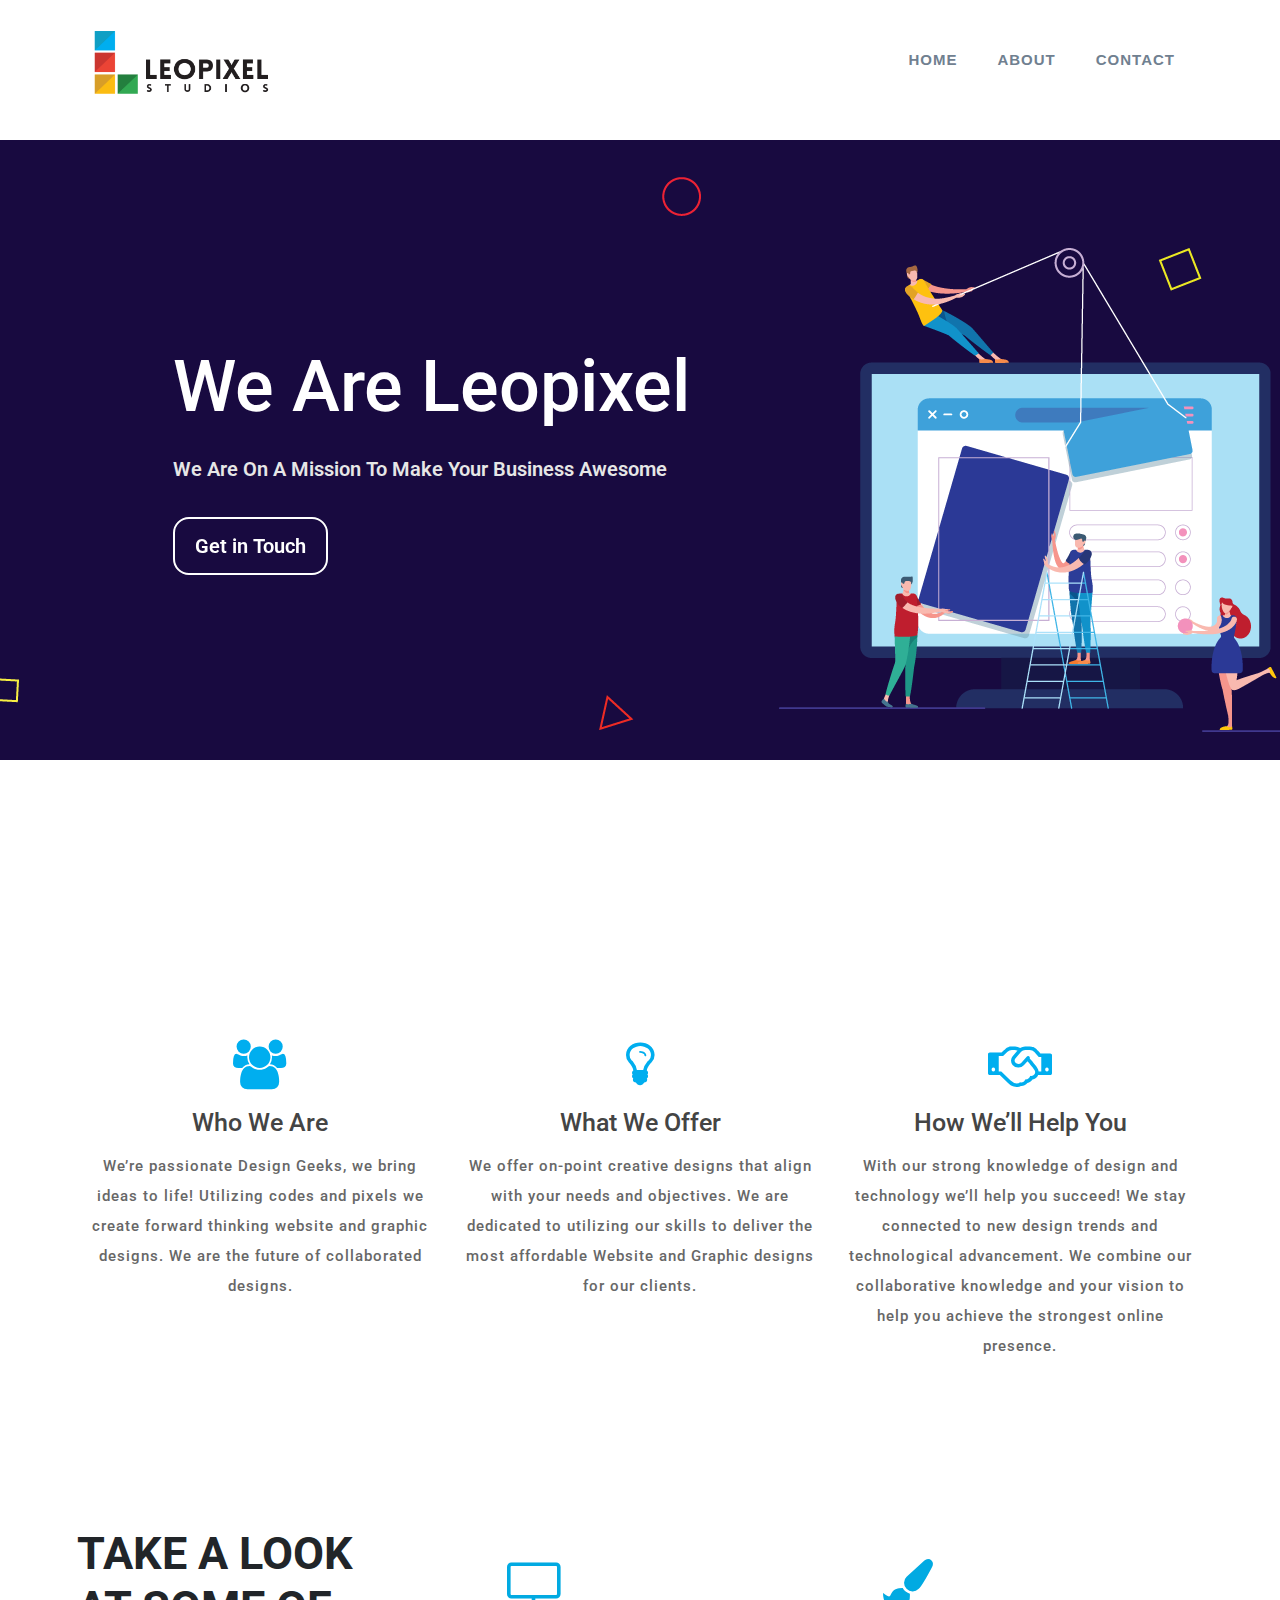
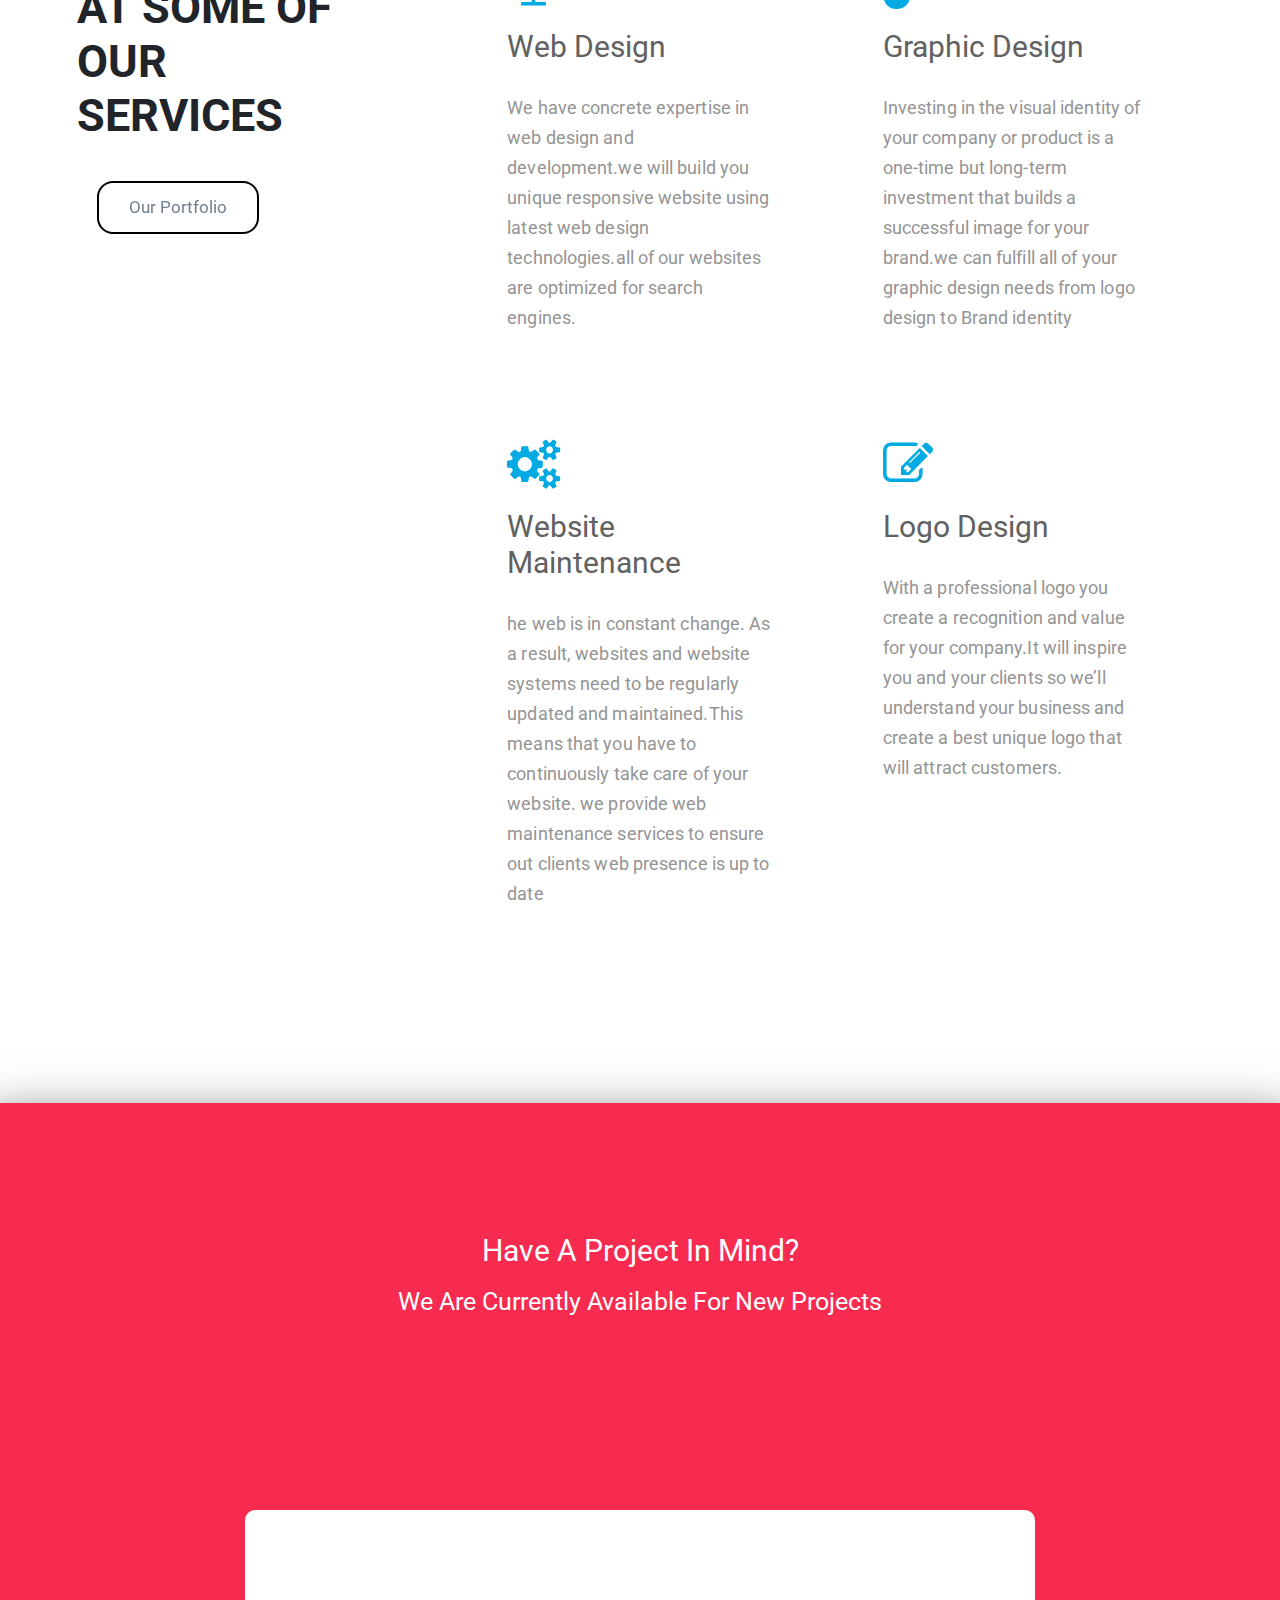
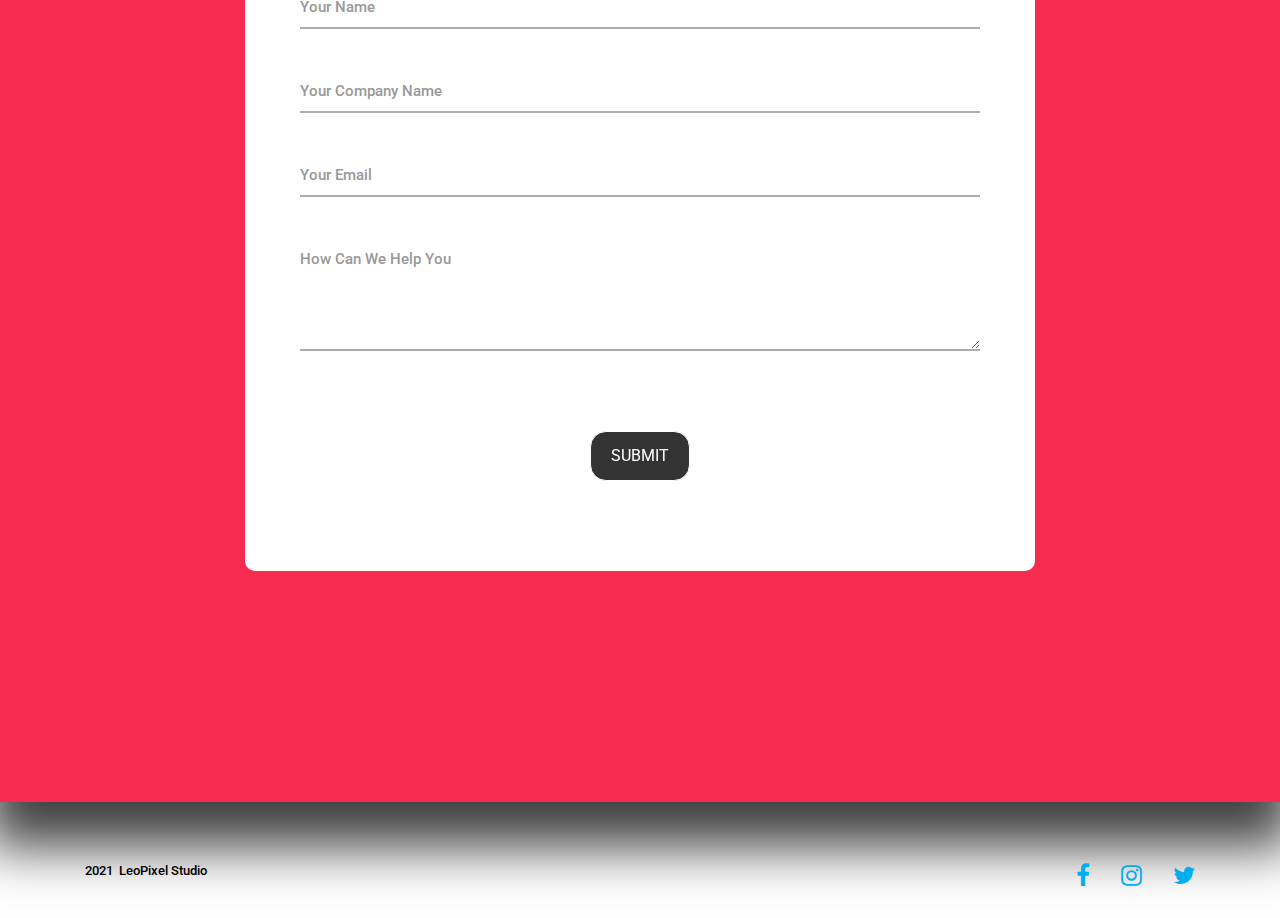
==== index.html @ 2c2a78d1 "first commit" ====
<!DOCTYPE html>
<html lang="en">

<head>
    <meta charset="utf-8">
    <meta name="viewport" content="width=device-width, initial-scale=1.0">

    <link rel="stylesheet" href="https://stackpath.bootstrapcdn.com/bootstrap/4.3.1/css/bootstrap.min.css"
        integrity="sha384-ggOyR0iXCbMQv3Xipma34MD+dH/1fQ784/j6cY/iJTQUOhcWr7x9JvoRxT2MZw1T" crossorigin="anonymous">


    <link href="https://fonts.googleapis.com/css?family=Roboto&display=swap" rel="stylesheet">


    <link rel="stylesheet" href="css/bootstrap.min.css">

    <link rel="stylesheet" href="css/hover.css">

    <link rel="stylesheet" href="https://stackpath.bootstrapcdn.com/font-awesome/4.7.0/css/font-awesome.min.css">

    <link rel="stylesheet" href="css/index.css">

    <link rel="stylesheet" href="css/owl/owl.carousel.min.css">

    <link rel="stylesheet" href="css/owl/owl.theme.default.min.css">

    <title>LeoPixel</title>

</head>

<body>

    <header class="header">

        <!--begin navbar-fixed-top -->
        <nav class="navbar navbar-default navbar-fixed-top" role="navigation">

            <!--begin container -->
            <div class="container">

                <!--begin navbar -->
                <nav class="navbar navbar-expand-lg">

                    <!--begin logo -->
                    <a class="navbar-brand" href="index.html"><img src="img/LeoPixelG3-C.png" width="200px"
                            height="80px" alt=""></a>
                    <!--end logo -->

                    <!--begin navbar-toggler -->
                    <button class="navbar-toggler collapsed" type="button" data-toggle="collapse"
                        data-target="#navbarCollapse" aria-controls="navbarCollapse" aria-expanded="false"
                        aria-label="Toggle navigation">
                        <span class="navbar-toggler-icon"><i class="fa fa-bars"></i></span>
                    </button>
                    <!--end navbar-toggler -->

                    <!--begin navbar-collapse -->
                    <div class="navbar-collapse collapse" id="navbarCollapse">

                        <!--begin navbar-nav -->
                        <ul class="navbar-nav ml-auto">

                            <li><a href="#home">HOME</a></li>

                            <li><a href="about.html">ABOUT</a></li>

                            <li><a href="#contact">CONTACT</a></li>

                        </ul>
                        <!--end navbar-nav -->

                    </div>
                    <!--end navbar-collapse -->

                </nav>
                <!--end navbar -->

            </div>
            <!--end container -->

        </nav>
        <!--end navbar-fixed-top -->

    </header>
    <!--end header -->

    <!--begin home section -->

    <section id="home">
        <div id="home-cover-bg">

            <div class="home-content-box">

                <div class="home-content-inner-box">

                    <h1>we are leopixel </h1>

                    <h3>We are on a mission to make your Business awesome</h3>

                    <div id="home-btn">

                        <a class="home hvr-float" id="btn-default" href="about.html">Get in Touch</a>

                    </div>

                </div>

            </div>

        </div>

    </section>

    <section id="services">

        <div class="container">

            <div class="row text-center">

                <div class="col-md-4">
                    <div class="icon-user">
                        <i class="fa fa-users" aria-hidden="true"></i>
                    </div>

                    <div class="services-title">
                        <h3>who we are</h3>
                    </div>
                    <div class="services-para">
                        We’re passionate Design Geeks, we bring ideas to life! Utilizing codes and pixels we create
                        forward thinking website and graphic designs. We are the future of collaborated designs.
                    </div>

                </div>

                <div class="col-md-4">
                    <div class="icon-bulb">
                        <i class="fa fa-lightbulb-o" aria-hidden="true"></i>
                    </div>

                    <div class="services-title">
                        <h3>what we offer</h3>
                    </div>
                    <div class="services-para">

                        We offer on-point creative designs that align with your needs and objectives. We are dedicated
                        to utilizing our skills to deliver the most affordable Website and Graphic designs for our
                        clients.
                    </div>

                </div>

                <div class="col-md-4">

                    <div class="icon-hand">

                        <i class="fa fa-handshake-o" aria-hidden="true"></i>
                    </div>

                    <div class="services-title">
                        <h3>How we’ll help you</h3>
                    </div>
                    <div class="services-para">

                        With our strong knowledge of design and technology we’ll help you succeed! We stay connected to
                        new design trends and technological advancement. We combine our collaborative knowledge and your
                        vision to help you achieve the strongest online presence.
                    </div>

                </div>

            </div>

        </div>

    </section>

    <section id="work">

        <div class="container">
            <div class="row">
                <div id="work-section1" class="col-md-4">

                    <div class="work-title">
                        <h1>
                            Take a look at some of our services</h1>
                    </div>

                    <div id="work-btn">

                        <a class="work hvr-float" id="btn-default" href="">Our Portfolio</a>

                    </div>
                </div>


                <div id="col-md" class="col-md-4">
                    <div class="fancy-box">

                        <i class="fa fa-television" aria-hidden="true"></i>


                        <h1>web design</h1>
                        <p>We have concrete expertise in web design and development.we will build you unique responsive
                            website using latest web design technologies.all of our websites are optimized for search
                            engines.</p>

                    </div>
                </div>



                <div id="col-md" class="col-md-4">

                    <div class="fancy-box">

                        <i class="fa fa-paint-brush" aria-hidden="true"></i>


                        <h1>Graphic Design</h1>
                        <p>Investing in the visual identity of your company or product is a one-time but long-term
                            investment that builds a successful image for your brand.we can fulfill all of your graphic
                            design needs from logo design to Brand identity</p>

                    </div>


                </div>
            </div>

            <div class="row">


                <div class="col-md-4"></div>



                <div id="col-md" class="col-md-4">

                    <div class="fancy-box">

                        <i class="fa fa-cogs" aria-hidden="true"></i>


                        <h1>Website Maintenance</h1>
                        <p>he web is in constant change. As a result, websites and website systems need to be regularly
                            updated and maintained.This means that you have to continuously take care of your website.
                            we provide web maintenance services to ensure out clients web presence is up to date</p>

                    </div>

                </div>


                <div id="col-md" class="col-md-4">

                    <div class="fancy-box">

                        <i class="fa fa-pencil-square-o" aria-hidden="true"></i>


                        <h1>Logo Design</h1>
                        <p>With a professional logo you create a recognition and value for your company.It will inspire
                            you and your clients so we’ll understand your business and create a best unique logo that
                            will attract customers.</p>

                    </div>

                </div>

            </div>

        </div>



    </section>




    <section id="contact">
        <div class="container">

            <div class="contact-title text-center">
                <h1>Have a project in mind? </h1>
                <h2>We are currently available for new projects</h2>



            </div>
            <div class="bg-contact2">
                <div class="container-contact2">
                    <div class="wrap-contact2">
                        <form class="contact2-form validate-form">

                            <div class="wrap-input2 validate-input" data-validate="Name is required">
                                <input class="input2" type="text" name="name">
                                <span class="focus-input2" data-placeholder="Your Name"></span>
                            </div>

                            <div class="wrap-input2 validate-input" data-validate="Name is required">
                                <input class="input2" type="text" name="name">
                                <span class="focus-input2" data-placeholder="Your Company Name"></span>
                            </div>


                            <div class="wrap-input2 validate-input" data-validate="Valid email is required: ex@abc.xyz">
                                <input class="input2" type="text" name="email">
                                <span class="focus-input2" data-placeholder=" Your Email"></span>
                            </div>

                            <div class="wrap-input2 validate-input" data-validate="Message is required">
                                <textarea class="input2" name="message"></textarea>
                                <span class="focus-input2" data-placeholder="How Can We Help You"></span>
                            </div>

                            <div class="container-contact2-form-btn">
                                <div class="wrap-contact2-form-btn">
                                    <div class="contact2-form-bgbtn"></div>
                                    <button class="contact2-form-btn hvr-float">
                                        SUBMIT
                                    </button>
                                </div>
                            </div>
                        </form>
                    </div>
                </div>
            </div>



        </div>

    </section>

    <footer class="leo-footer">
        <div class="container">

            <div class="row">

                <div class="col-md-6">
                    <h6>2021 &nbsp;LeoPixel Studio</h6>

                </div>

                <div class="col-md-6 text-right">

                    <div class="social-icon">


                        <i id="facebook" class="fa fa-facebook footer-icon"></i>
                        <i class="fa fa-instagram footer-icon"></i>
                        <i class="fa fa-twitter footer-icon"></i>

                    </div>
                </div>


            </div>

        </div>
    </footer>



    <script src="https://cdnjs.cloudflare.com/ajax/libs/popper.js/1.14.7/umd/popper.min.js"
        integrity="sha384-UO2eT0CpHqdSJQ6hJty5KVphtPhzWj9WO1clHTMGa3JDZwrnQq4sF86dIHNDz0W1"
        crossorigin="anonymous"></script>
    <script src="https://stackpath.bootstrapcdn.com/bootstrap/4.3.1/js/bootstrap.min.js"
        integrity="sha384-JjSmVgyd0p3pXB1rRibZUAYoIIy6OrQ6VrjIEaFf/nJGzIxFDsf4x0xIM+B07jRM"
        crossorigin="anonymous"></script>
    <script src="https://code.jquery.com/jquery-3.3.1.slim.min.js"
        integrity="sha384-q8i/X+965DzO0rT7abK41JStQIAqVgRVzpbzo5smXKp4YfRvH+8abtTE1Pi6jizo"
        crossorigin="anonymous"></script>
    <script src="js/bootstrap.min.js"></script>
    <script src="js/jquery.min.js"></script>
    <script src="js/respond.min.js"></script>
    <script src="js/index.js"></script>
    <script src="js/owl.carousel.min.js"></script>

</body>

</html>
---- css/index.css ----
html,
body {
  height: 100%;
  box-sizing: border-box;
}

.navbar-brand {
  height: 80px;
  font-family: "Dosis", sans-serif;
  font-size: 28px;
  font-weight: 700;
  color: slategray !important;
}

.navbar {
  width: 100%;
  z-index: 9999;
  padding-top: 10px;
  padding-bottom: 10px;
  padding-left: 0;
  padding-right: 0;
}

.navbar-toggler {
  border: 1px solid #1089d4;
}

.navbar-toggler-icon {
  width: 1.3em;
  height: 1.3em;
}

.navbar-toggler-icon i {
  color: #1089d4;
  vertical-align: middle;
}

.navbar-fixed-top {
  position: absolute !important;
  background-color: #fff !important;
  border-bottom: none;
  transition: background-color 0.25s ease 0s;
  padding-bottom: 30px;
}

.navbar-fixed-top.opaque {
  position: fixed !important;
  background-color: #fff !important;
  border-bottom: 1px solid #efefef;
  transition: all 0.25s ease-in-out 0s;
}

.navbar-fixed-top .navbar-nav > li > a,
.navbar-fixed-top .navbar-nav > li > a:hover {
  color: slategray !important;
  transition: all 0.5s ease;
}

.navbar-fixed-top .navbar-nav > li > a {
  color: slategray !important;
  font-size: 15px !important;
  line-height: 30px !important;
  padding: 10px 20px !important;
  font-family: "Dosis", sans-serif;
  font-weight: 600;
  letter-spacing: 1px;
}

.navbar-fixed-top .navbar-nav .current a {
  transition: all 0.5s ease;
}

.navbar-fixed-top.opaque .navbar-nav .current a {
  color: #1089d4 !important;
  transition: all 0.5s ease;
}

.navbar-fixed-top .navbar-nav > li > a.discover-btn {
  color: #1089d4 !important;
  background: transparent;
  border: 1px solid #1e90ff;
  border-radius: 8px 8px;
  padding: 12px 18px !important;
  margin-left: 10px;
  margin-right: 15px;
  font-family: "Dosis", sans-serif;
}

.navbar-fixed-top .navbar-nav > li > a.discover-btn:hover {
  border: 1px solid #1e90ff;
  color: #fff !important;
  background: #1e90ff;
}

#home {
  height: 100%;
}
#home-cover-bg {
  height: 100%;
  background-image: url(../img/home-flat-wall-2.png);
  background-position: center;
  /* background-attachment: fixed; */
  background-repeat: no-repeat;
}

.home-content-box {
  display: table;
  height: 100%;
  width: 100%;
}
.home-content-inner-box {
  display: table-cell;
  vertical-align: middle;
  padding: 10% 13.5%;
}
.home-content-inner-box h1 {
  color: #fff;
  font-size: 4.5rem;
  font-weight: 500;
  text-transform: capitalize;
  padding: 2% 0;
}
.home-content-inner-box h3 {
  color: #e6e6e6;
  font-size: 20px;
  font-weight: 600;
  text-transform: capitalize;
  padding: 0 0 3% 0;
}

@media (max-width: 900px) {
  .home-content-inner-box h1 {
    font-size: 3rem;
  }
}
@media (max-width: 400px) {
  .home-content-inner-box h1 {
    font-size: 1.2rem;
  }
}
#home-btn a {
  font-size: 20px;
  font-weight: 600;
  color: #fff;
  border: 2px solid #fff;
  border-radius: 1rem;
  padding: 10px 20px;
}
#home-btn:hover a {
  list-style: none;
  text-decoration: none;
}

.col-md-4 {
  padding-bottom: 30px;
}

#services {
  padding: 10% 5%;
}

@media (max-width: 1200px) {
  #services {
    padding: 20px 10px;
  }
}

.icon-user {
  font-size: 50px;
  color: #00aeef;
  text-align: center;
}
.icon-bulb {
  font-size: 50px;
  color: #00aeef;
  text-align: center;
}
.icon-hand {
  font-size: 50px;
  color: #00aeef;
  text-align: center;
}
.services-title h3 {
  font-size: 25px;
  font-weight: 500;
  line-height: 40px;
  text-transform: capitalize;
  color: #444;
}

.services-para {
  color: #676767;
  font-size: 15px;
  font-weight: 500;
  letter-spacing: 1px;
  line-height: 30px;
}
@media (max-width: 1000px) {
  .services-title h3 {
    font-size: 19px;
  }
}

@media (max-width: 1000px) {
  .services-para {
    padding-bottom: 40px;
  }
}

#work {
  padding: 0 6% 10% 6%;
}
.work-title h1 {
  font-size: 45px;
  font-weight: bold;
  text-transform: uppercase;
  padding-bottom: 30px;
  padding-top: 8px;
}

@media (max-width: 1000px) {
  .work-title h1 {
    font-size: 30px;
    padding-left: 20px;
  }

  #work-btn a {
    padding-bottom: 30px;
    margin-left: 0px;
  }
}

@media (min-width: 1000px) {
  #work-btn a {
    margin-left: 20px;
  }
}

@media (max-width: 600px) {
  #work-btn a {
    margin-left: 20px;
  }
}
#work-btn a {
  font-size: 17px;
  font-weight: 400;
  color: slategray;
  border: 2px solid #000;
  padding: 10px 30px;
  border-radius: 1rem;
}

#work-btn:hover a {
  list-style: none;
  text-decoration: none;
  border-radius: 1rem;
  background-color: deepskyblue;
  color: #fff;
  border: slategray;
  box-shadow: 2px 10px 62px 2px rgba(0, 0, 255, 0.2);
}

.work-icon {
  font-size: 50px;
}
#work-section1 {
  padding: 0 70px 0 0;
}
.work-icon i {
  color: deepskyblue;
}
.work-service-title h1 {
  font-size: 25px;
  font-weight: bolder;
  text-transform: capitalize;
  padding: 10px 0;
}
.work-service-para p {
  font-size: 18px;
  padding-right: 20px;
  letter-spacing: 1px;
  font-weight: 600;
  line-height: 30px;
}
.fancy-box {
  float: left;
  width: 100%;
  padding: 20px 40px;
  border-radius: 10px;
}
#col-md {
  padding-top: 20px;
}
@media (max-width: 900px) {
  #col-md {
    padding: 10 20px;
  }
}

.fancy-box:hover {
  background-color: #01a5d6;
  box-shadow: 2px 10px 62px 2px rgba(0, 0, 255, 0.2);
}

.fancy-box:hover h1 {
  color: aliceblue;
}
.fancy-box h1 {
  color: #616161;
  font-size: 30px;
  font-weight: 400;
  text-transform: capitalize;
  padding-top: 20px;
  padding-bottom: 20px;
}
.fancy-box i {
  font-size: 50px;
  color: #01aae2;
}
.fancy-box:hover i {
  color: #fff;
}
.fancy-box p {
  font-size: 18px;
  line-height: 30px;
  letter-spacing: 0.1px;
  font-weight: 400;
  color: #949494;
}
.fancy-box:hover p {
  color: #bfe8f5;
  font-weight: 400;
}

.col-md-3 h1 {
  font-size: 50px;
  font-weight: bolder;
  padding-right: 20px;
  padding-top: 150px;
  padding-bottom: 200px;
}
@media (max-width: 1000px) {
  .col-md-3 h1 {
    padding-bottom: 20px;
    padding-top: 50px;
    font-size: 40px;
    margin-top: 40px;
  }
}

@media (max-width: 600px) {
  .col-md-3 h1 {
    padding-bottom: 30px;
  }
}
#contact {
  padding-top: 100px;
  background-color: rgb(247, 43, 80);
  box-shadow: 0px 32px 50px 13px rgba(0, 0, 0, 0.75);
}
.contact-title h1 {
  padding-top: 30px;
  color: #ffff;
  text-transform: capitalize;
  font-weight: 400;
  padding-bottom: 10px;
  font-size: 30px;
}
.contact-title h2 {
  color: #ffff;
  text-transform: capitalize;
  font-weight: 400;
  padding-bottom: 10px;
  font-size: 25px;
}

/*---------------------------------------------*/
a {
  font-size: 14px;
  line-height: 1.7;
  color: #666666;
  margin: 0px;
  transition: all 0.4s;
}

a:focus {
  outline: none !important;
}

a:hover {
  text-decoration: none;
  color: #57b846;
}

/*---------------------------------------------*/

ul,
li {
  margin: 0px;
  list-style-type: none;
}

/*---------------------------------------------*/
input {
  outline: none;
  border: none;
}

textarea {
  outline: none;
  border: none;
}

textarea:focus,
input:focus {
  border-color: transparent !important;
}

input:focus::-webkit-input-placeholder {
  color: transparent;
}
input:focus:-moz-placeholder {
  color: transparent;
}
input:focus::-moz-placeholder {
  color: transparent;
}
input:focus:-ms-input-placeholder {
  color: transparent;
}

textarea:focus::-webkit-input-placeholder {
  color: transparent;
}
textarea:focus:-moz-placeholder {
  color: transparent;
}
textarea:focus::-moz-placeholder {
  color: transparent;
}
textarea:focus:-ms-input-placeholder {
  color: transparent;
}

input::-webkit-input-placeholder {
  color: #999999;
}
input:-moz-placeholder {
  color: #999999;
}
input::-moz-placeholder {
  color: #999999;
}
input:-ms-input-placeholder {
  color: #999999;
}

textarea::-webkit-input-placeholder {
  color: #999999;
}
textarea:-moz-placeholder {
  color: #999999;
}
textarea::-moz-placeholder {
  color: #999999;
}
textarea:-ms-input-placeholder {
  color: #999999;
}

/*---------------------------------------------*/
button {
  outline: none !important;
  border: none;
  background: transparent;
}

button:hover {
  cursor: pointer;
}

iframe {
  border: none !important;
}

/*//////////////////////////////////////////////////////////////////
[ Contact 2 ]*/
.bg-contact2 {
  width: 100%;
  background-repeat: no-repeat;
  background-position: center center;
  background-size: cover;
  padding: 5% 0 10% 0;
}

.container-contact2 {
  width: 100%;
  min-height: 100vh;
  display: flex;
  flex-wrap: wrap;
  justify-content: center;
  align-items: center;
  padding: 15px;
}

.wrap-contact2 {
  width: 790px;
  background: #fff;
  border-radius: 10px;
  overflow: hidden;
  padding: 72px 55px 90px 55px;
}

/*------------------------------------------------------------------
[  ]*/

.contact2-form {
  width: 100%;
}

.contact2-form-title {
  display: block;
  font-size: 39px;
  color: #333333;
  line-height: 1.2;
  text-align: center;
  padding-bottom: 90px;
}

/*------------------------------------------------------------------
[  ]*/

.wrap-input2 {
  width: 100%;
  position: relative;
  border-bottom: 2px solid #adadad;
  margin-bottom: 37px;
}

.input2 {
  display: block;
  width: 100%;
  font-size: 15px;
  color: #000;
  line-height: 1.2;
}

.focus-input2 {
  position: absolute;
  display: block;
  width: 100%;
  height: 100%;
  top: 0;
  left: 0;
  pointer-events: none;
}

.focus-input2::before {
  content: "";
  display: block;
  position: absolute;
  bottom: -2px;
  left: 0;
  width: 0;
  height: 2px;
  transition: all 0.4s;
}

.focus-input2::after {
  content: attr(data-placeholder);
  display: block;
  width: 100%;
  position: absolute;
  top: 0px;
  left: 0;
  font-weight: 500;
  font-size: 15px;
  color: #999999;
  line-height: 1.2;
  transition: all 0.4s;
}

/*---------------------------------------------*/
input.input2 {
  height: 45px;
}

input.input2 + .focus-input2::after {
  top: 16px;
  left: 0;
}

textarea.input2 {
  min-height: 115px;
  padding-top: 13px;
  padding-bottom: 13px;
}

textarea.input2 + .focus-input2::after {
  top: 16px;
  left: 0;
}

.input2:focus + .focus-input2::after {
  top: -13px;
}

.input2:focus + .focus-input2::before {
  width: 100%;
}

.has-val.input2 + .focus-input2::after {
  top: -13px;
}

.has-val.input2 + .focus-input2::before {
  width: 100%;
}

/*------------------------------------------------------------------
[ Button ]*/
.container-contact2-form-btn {
  display: flex;
  flex-wrap: wrap;
  justify-content: center;
  padding-top: 13px;
}

.wrap-contact2-form-btn {
  display: block;
  position: relative;
  z-index: 1;
  border-radius: 2px;
  width: auto;
  overflow: hidden;
  margin: 0 auto;
}

.contact2-form-bgbtn {
  position: absolute;
  z-index: -1;
  width: 300%;
  height: 100%;
  top: 0;
  left: -100%;
  transition: all 0.4s;
}

.contact2-form-btn {
  border: 1px solid;
  border-radius: 1rem;
  padding: 0 20px;
  margin-top: 30px;
  height: 50px;
  background-color: rgba(0, 0, 0, 0.8);
  font-size: 16px;
  color: #fff;
  line-height: 1.2;
}
.contact2-form-btn:hover {
  background-color: #01a5d6;
  box-shadow: 10px 13px 76px -19px rgba(0, 0, 0, 0.938);
}

.wrap-contact2-form-btn:hover .contact2-form-bgbtn {
  left: 0;
}

/*------------------------------------------------------------------
[ Responsive ]*/

@media (max-width: 576px) {
  .wrap-contact2 {
    padding: 72px 15px 90px 15px;
  }
}

/*------------------------------------------------------------------
[ Alert validate ]*/

.validate-input {
  position: relative;
}

.alert-validate::before {
  content: attr(data-validate);
  position: absolute;
  max-width: 70%;
  background-color: white;
  border: 1px solid #c80000;
  border-radius: 2px;
  padding: 4px 25px 4px 10px;
  top: 50%;
  transform: translateY(-50%);
  right: 0px;
  pointer-events: none;
  color: #c80000;
  font-size: 13px;
  line-height: 1.4;
  text-align: left;

  visibility: hidden;
  opacity: 0;
  transition: opacity 0.4s;
}

.alert-validate::after {
  content: "\f12a";

  display: block;
  position: absolute;
  color: #c80000;
  font-size: 16px;
  top: 50%;
  transform: translateY(-50%);
  right: 8px;
}

.alert-validate:hover:before {
  visibility: visible;
  opacity: 1;
}

@media (max-width: 992px) {
  .alert-validate::before {
    visibility: visible;
    opacity: 1;
  }
}

.leo-footer {
  padding: 1% 5% 2% 5%;
}

.container h6 {
  font-size: 13px;
  color: #000;
  padding: 9% 0 1% 0;
}
.footer-icon {
  font-size: 1.5rem;
  padding: 9% 0 1% 5%;
  color: #00aeef;
}

.social-icon i:hover {
  color: #01a5d6;
}


/*============================================================================================================
============================================responsive section==============================================*/

@media (max-width: 700px) {
  .social-icon i {
    padding-top: 20px;
  }
}
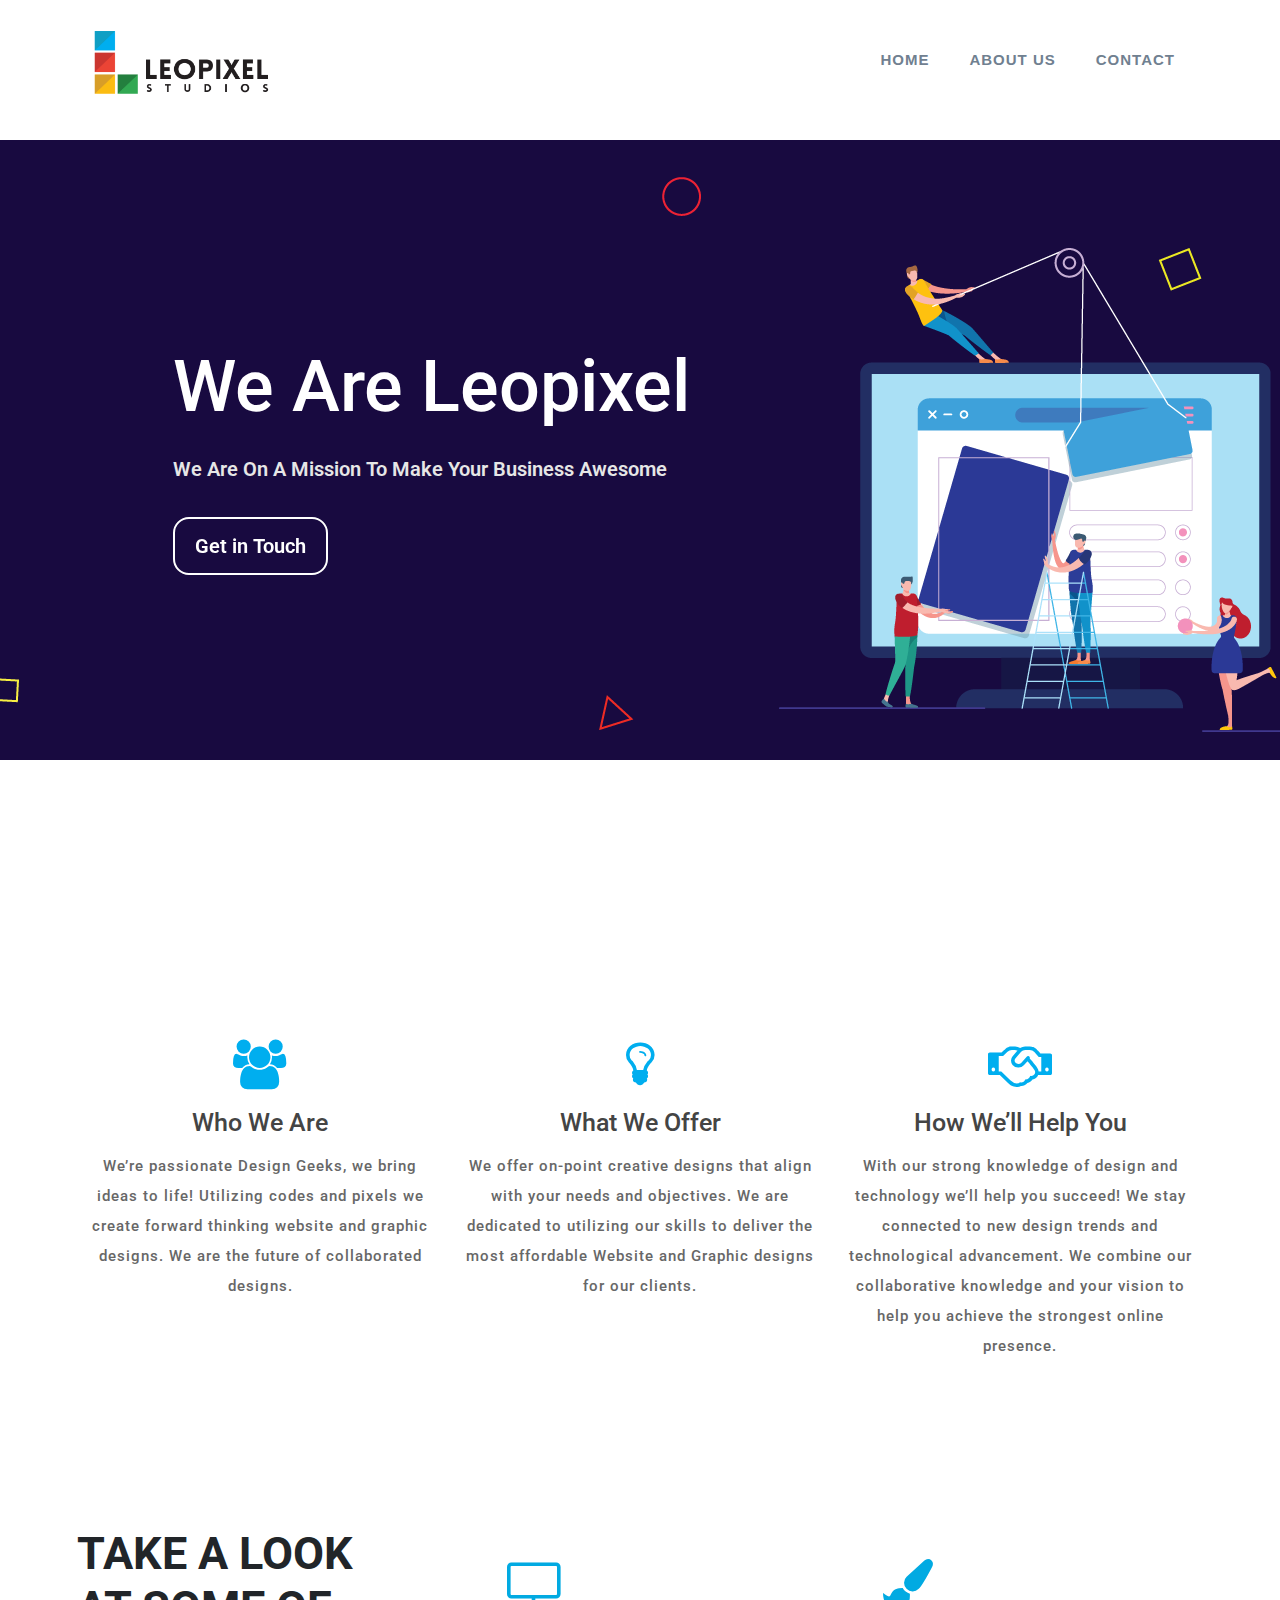
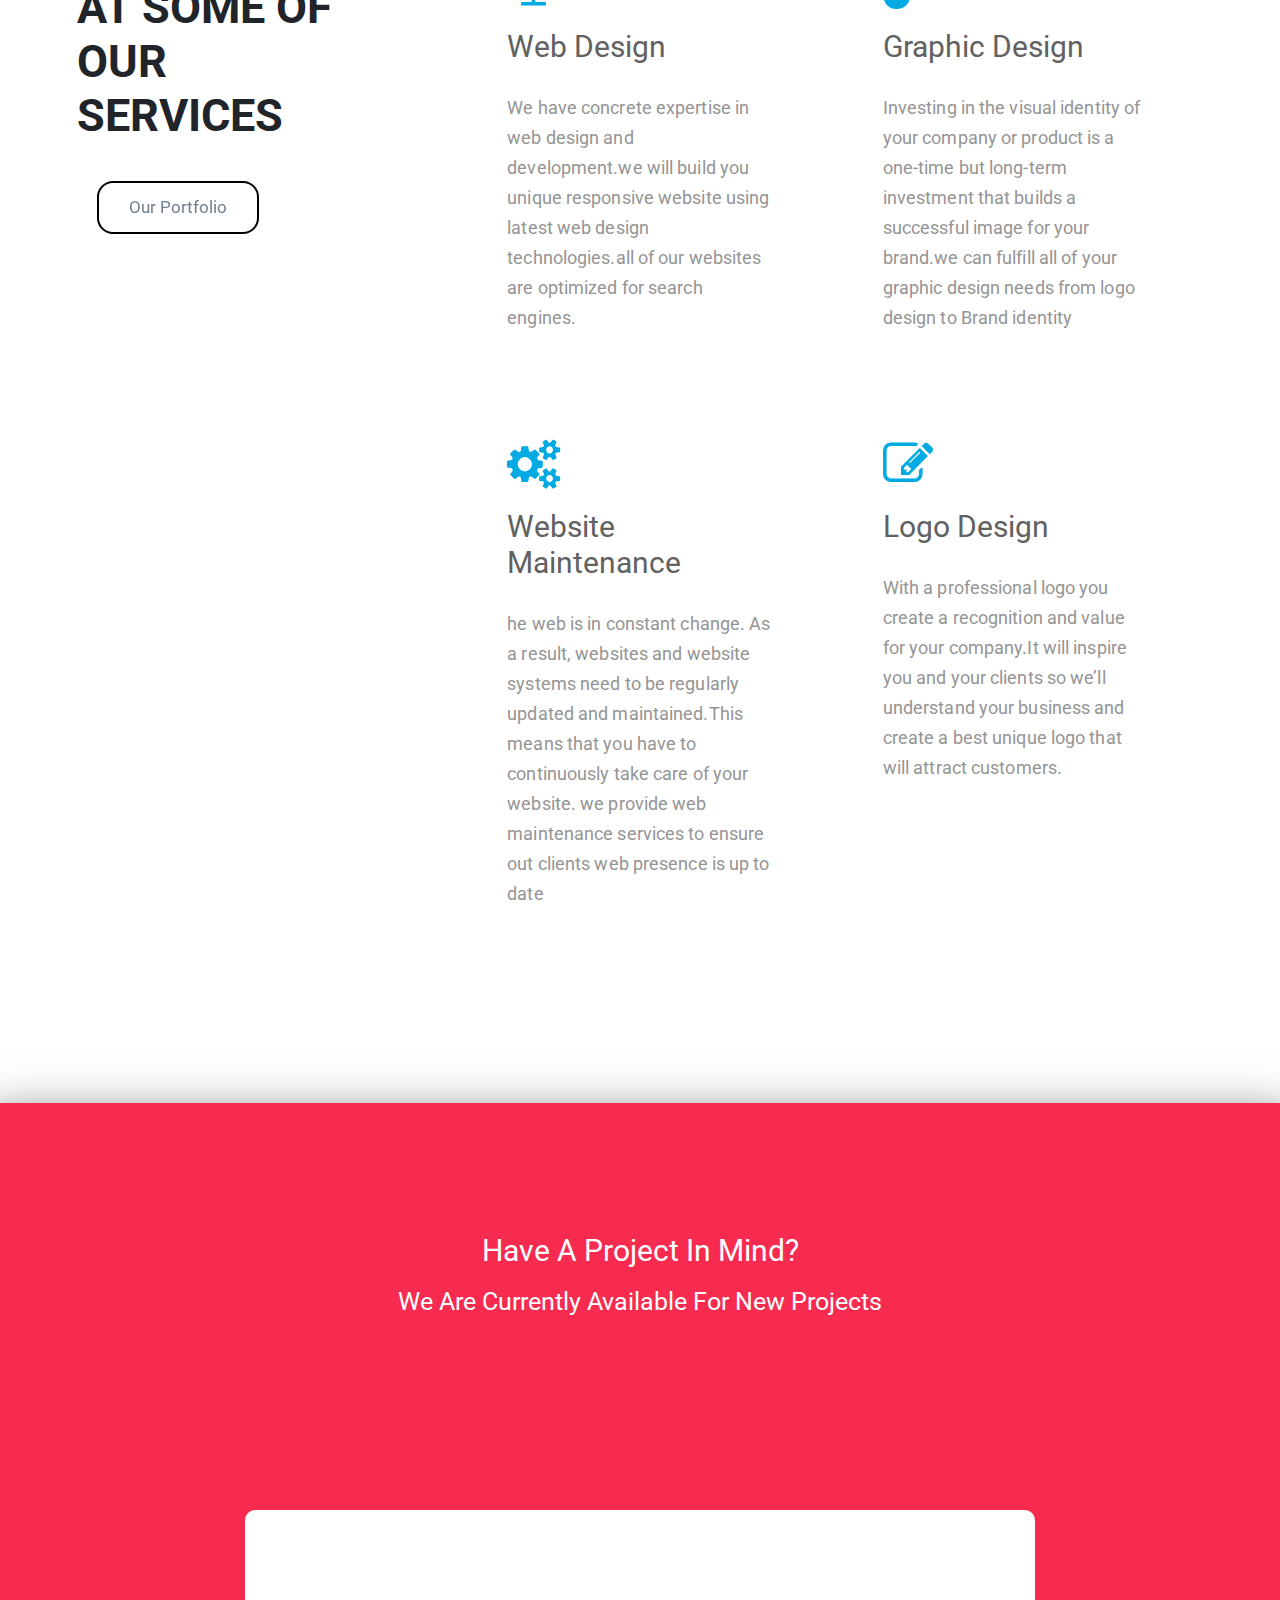
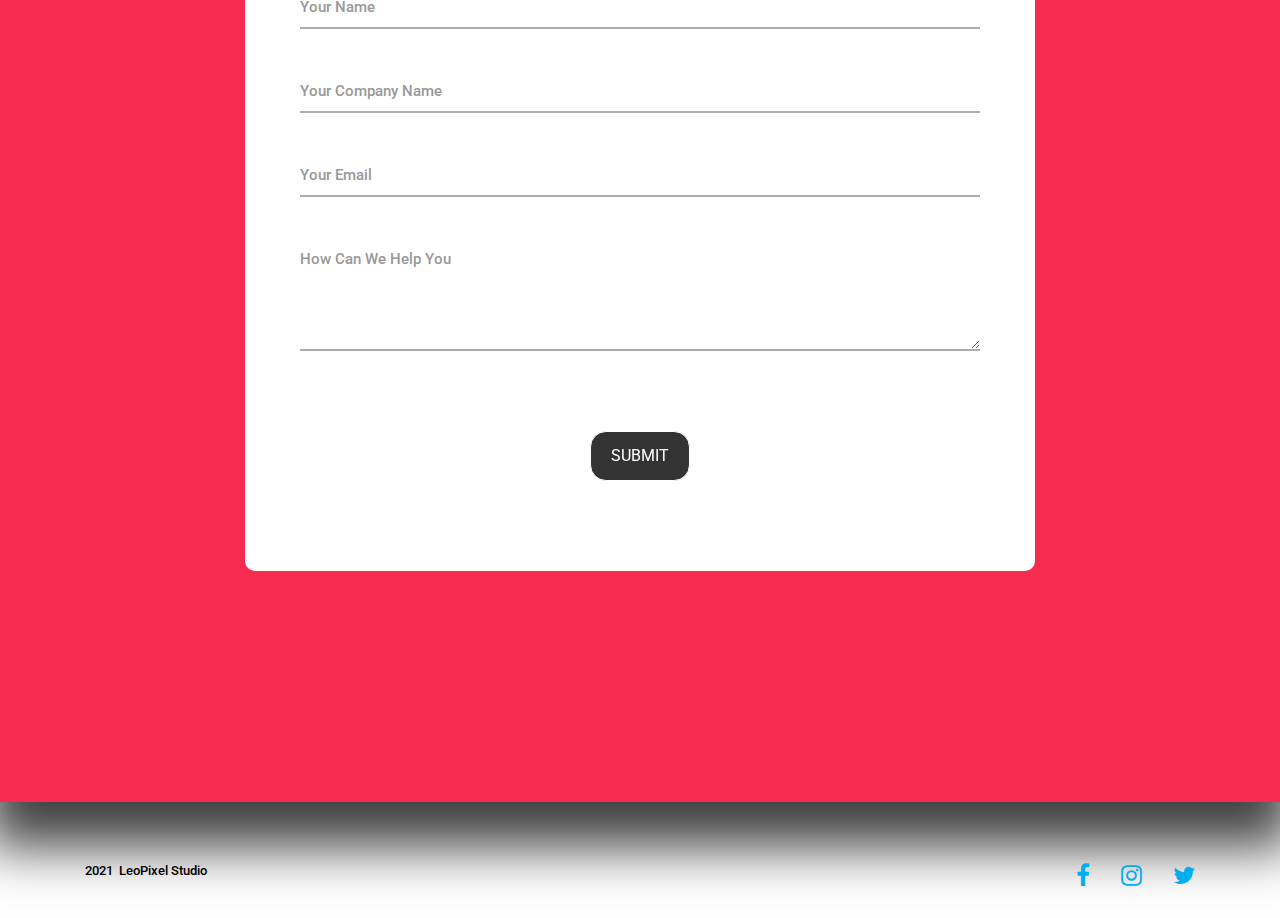
==== commit 8762495d: "changed about us" ====
--- a/index.html
+++ b/index.html
@@ -62,7 +62,7 @@
 
                             <li><a href="#home">HOME</a></li>
 
-                            <li><a href="about.html">ABOUT</a></li>
+                            <li><a href="about.html">ABOUT US</a></li>
 
                             <li><a href="#contact">CONTACT</a></li>
 
@@ -284,8 +284,6 @@
             <div class="contact-title text-center">
                 <h1>Have a project in mind? </h1>
                 <h2>We are currently available for new projects</h2>
-
-
 
             </div>
             <div class="bg-contact2">
@@ -326,9 +324,6 @@
                     </div>
                 </div>
             </div>
-
-
-
         </div>
 
     </section>
@@ -346,9 +341,7 @@
                 <div class="col-md-6 text-right">
 
                     <div class="social-icon">
-
-
-                        <i id="facebook" class="fa fa-facebook footer-icon"></i>
+                      <i id="facebook" class="fa fa-facebook footer-icon"></i>
                         <i class="fa fa-instagram footer-icon"></i>
                         <i class="fa fa-twitter footer-icon"></i>
 
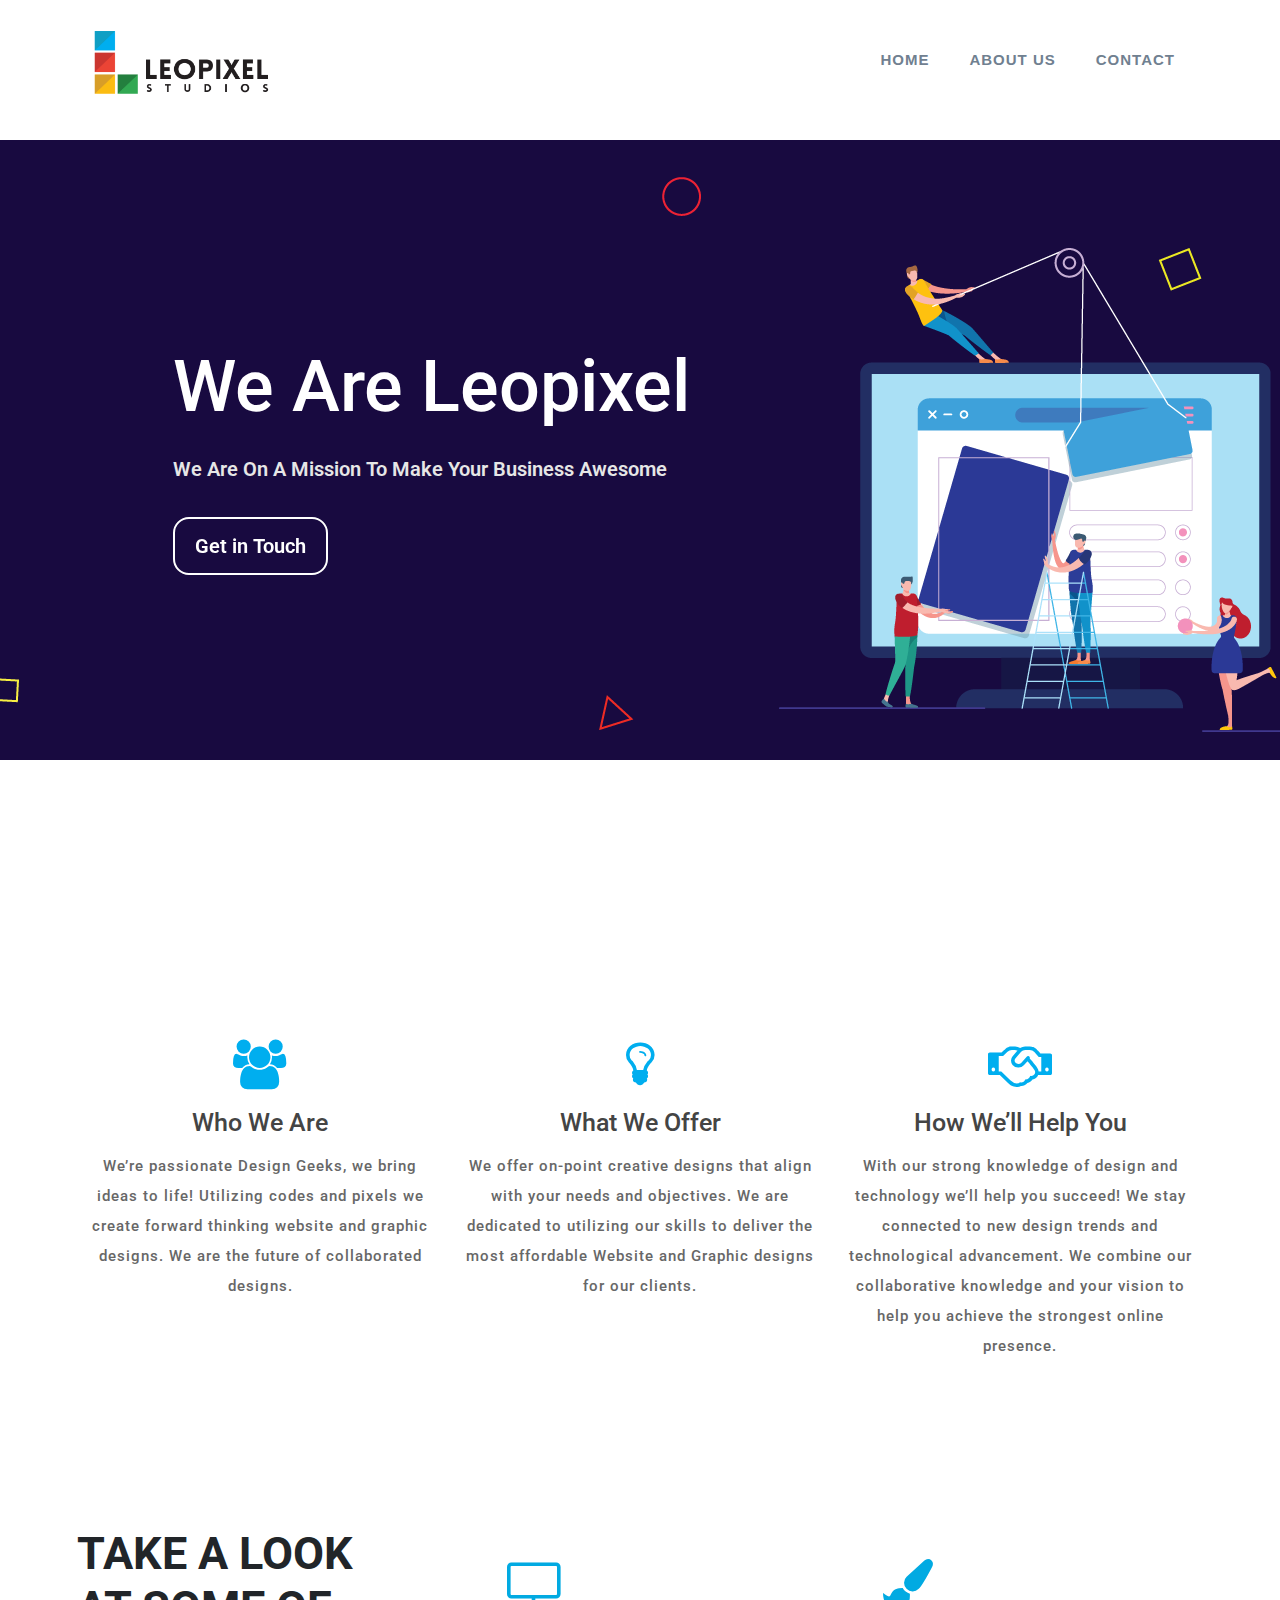
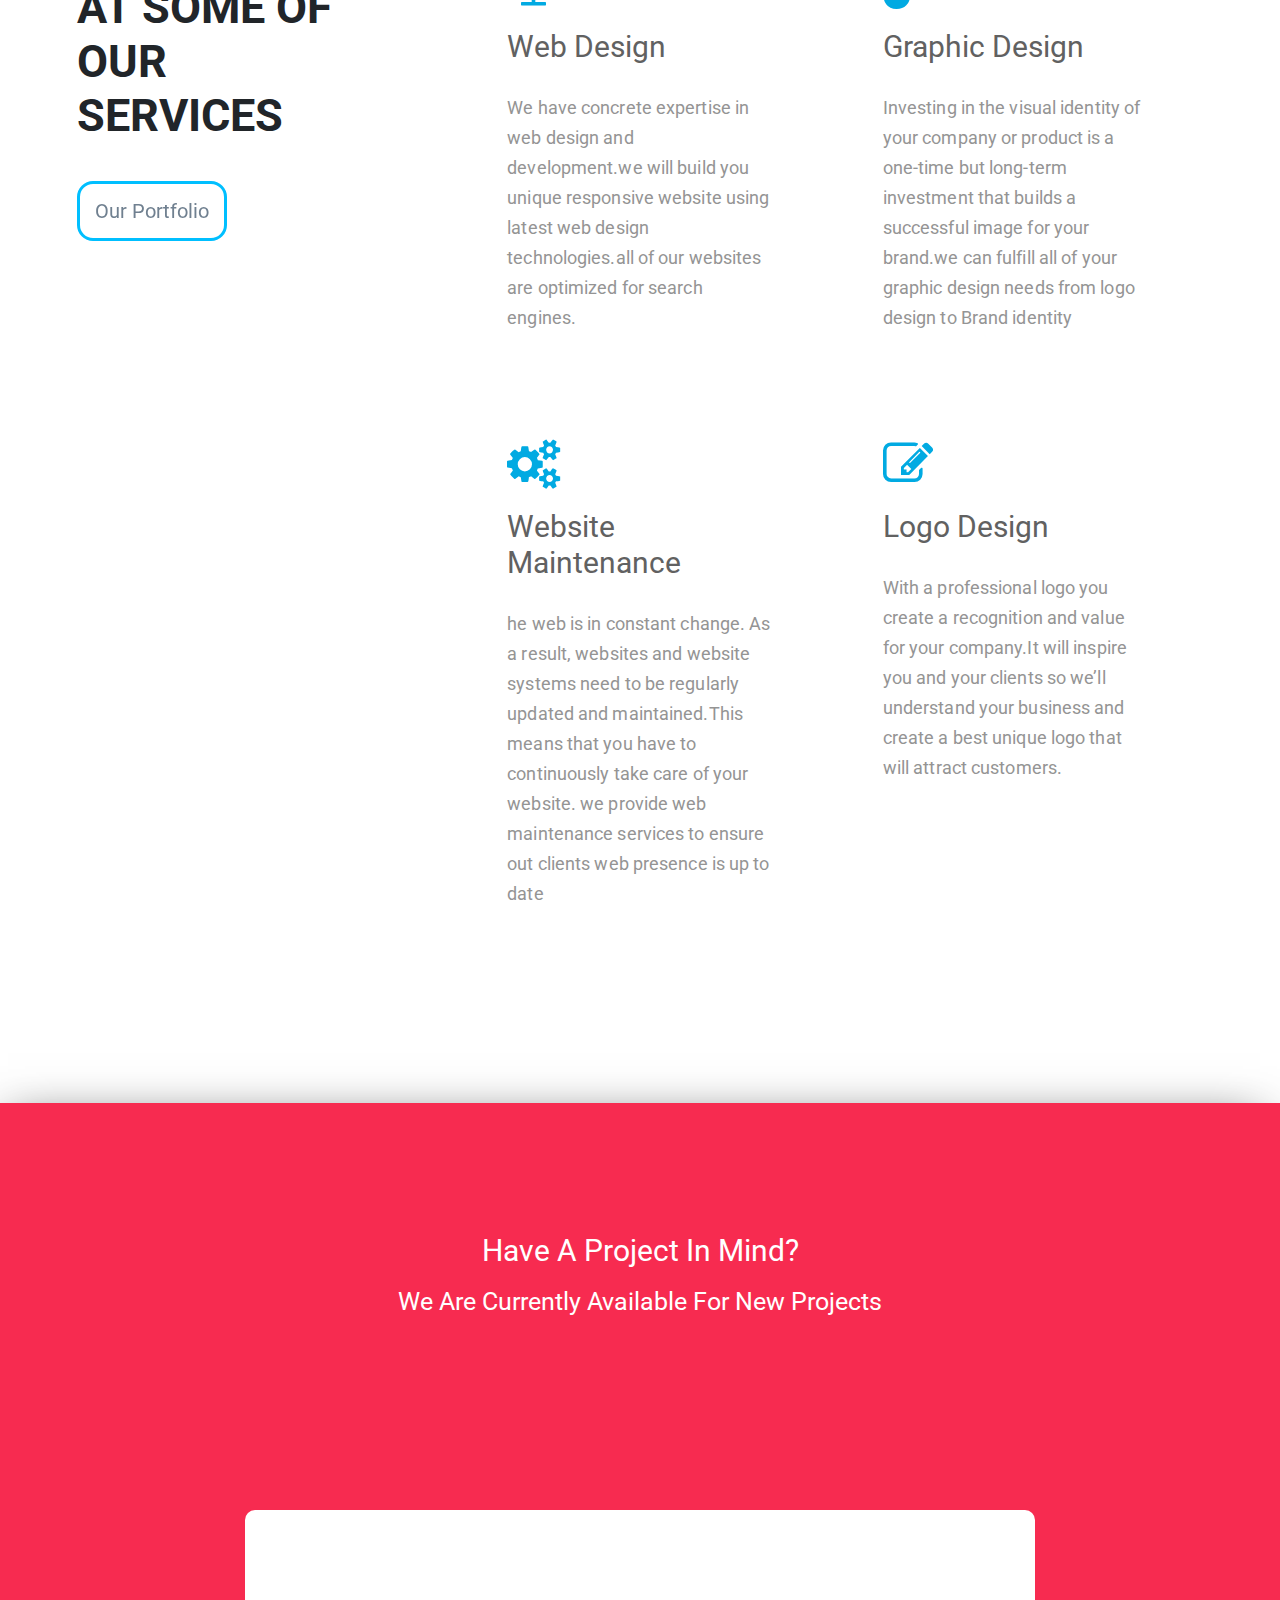
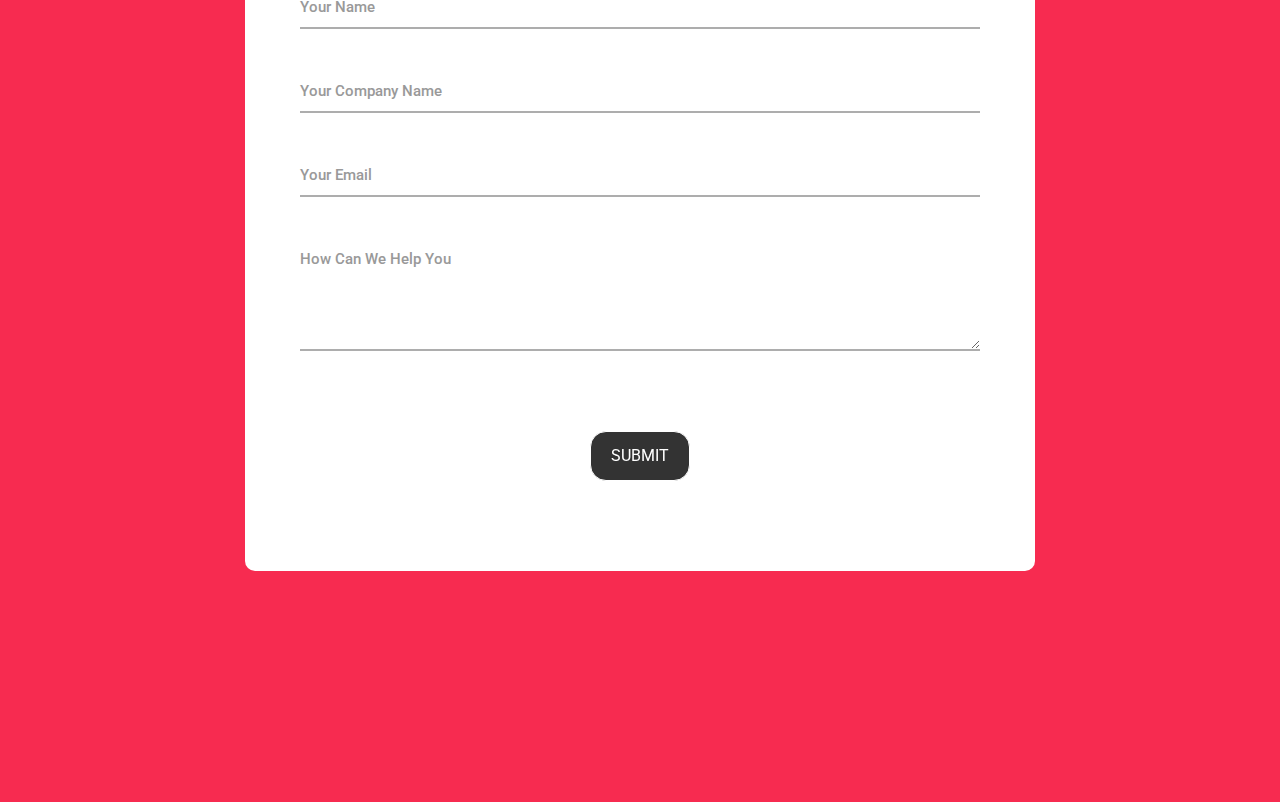
==== commit 1577946d: "new" ====
--- a/index.html
+++ b/index.html
@@ -5,24 +5,28 @@
     <meta charset="utf-8">
     <meta name="viewport" content="width=device-width, initial-scale=1.0">
 
-    <link rel="stylesheet" href="https://stackpath.bootstrapcdn.com/bootstrap/4.3.1/css/bootstrap.min.css"
-        integrity="sha384-ggOyR0iXCbMQv3Xipma34MD+dH/1fQ784/j6cY/iJTQUOhcWr7x9JvoRxT2MZw1T" crossorigin="anonymous">
-
+    <!---- bootstrap css cdn link--->
+
+    <!-- <link rel="stylesheet" href="https://stackpath.bootstrapcdn.com/bootstrap/4.3.1/css/bootstrap.min.css"
+        integrity="sha384-ggOyR0iXCbMQv3Xipma34MD+dH/1fQ784/j6cY/iJTQUOhcWr7x9JvoRxT2MZw1T" crossorigin="anonymous"> -->
+
+    <!-- Google font link -->
 
     <link href="https://fonts.googleapis.com/css?family=Roboto&display=swap" rel="stylesheet">
 
 
+    <!--- bootstarp css file --->
     <link rel="stylesheet" href="css/bootstrap.min.css">
 
+    <!---  css hover file --->
+
     <link rel="stylesheet" href="css/hover.css">
 
+    <!--- font awesome icon-->
     <link rel="stylesheet" href="https://stackpath.bootstrapcdn.com/font-awesome/4.7.0/css/font-awesome.min.css">
 
+    <!---  css file --->
     <link rel="stylesheet" href="css/index.css">
-
-    <link rel="stylesheet" href="css/owl/owl.carousel.min.css">
-
-    <link rel="stylesheet" href="css/owl/owl.theme.default.min.css">
 
     <title>LeoPixel</title>
 
@@ -66,6 +70,7 @@
 
                             <li><a href="#contact">CONTACT</a></li>
 
+
                         </ul>
                         <!--end navbar-nav -->
 
@@ -328,48 +333,25 @@
 
     </section>
 
-    <footer class="leo-footer">
-        <div class="container">
-
-            <div class="row">
-
-                <div class="col-md-6">
-                    <h6>2021 &nbsp;LeoPixel Studio</h6>
-
-                </div>
-
-                <div class="col-md-6 text-right">
-
-                    <div class="social-icon">
-                      <i id="facebook" class="fa fa-facebook footer-icon"></i>
-                        <i class="fa fa-instagram footer-icon"></i>
-                        <i class="fa fa-twitter footer-icon"></i>
-
-                    </div>
-                </div>
-
-
-            </div>
-
-        </div>
-    </footer>
-
-
+   
+    <!-- 
 
     <script src="https://cdnjs.cloudflare.com/ajax/libs/popper.js/1.14.7/umd/popper.min.js"
         integrity="sha384-UO2eT0CpHqdSJQ6hJty5KVphtPhzWj9WO1clHTMGa3JDZwrnQq4sF86dIHNDz0W1"
-        crossorigin="anonymous"></script>
-    <script src="https://stackpath.bootstrapcdn.com/bootstrap/4.3.1/js/bootstrap.min.js"
+        crossorigin="anonymous"></script> -->
+
+    <!-- <script src="https://stackpath.bootstrapcdn.com/bootstrap/4.3.1/js/bootstrap.min.js"
         integrity="sha384-JjSmVgyd0p3pXB1rRibZUAYoIIy6OrQ6VrjIEaFf/nJGzIxFDsf4x0xIM+B07jRM"
-        crossorigin="anonymous"></script>
+        crossorigin="anonymous"></script> -->
+
     <script src="https://code.jquery.com/jquery-3.3.1.slim.min.js"
         integrity="sha384-q8i/X+965DzO0rT7abK41JStQIAqVgRVzpbzo5smXKp4YfRvH+8abtTE1Pi6jizo"
         crossorigin="anonymous"></script>
+
     <script src="js/bootstrap.min.js"></script>
-    <script src="js/jquery.min.js"></script>
-    <script src="js/respond.min.js"></script>
+    <!-- <script src="js/jquery.min.js"></script> -->
     <script src="js/index.js"></script>
-    <script src="js/owl.carousel.min.js"></script>
+
 
 </body>
 
--- a/css/index.css
+++ b/css/index.css
@@ -1,3 +1,7 @@
+*{
+  transition: all 0.4s ease-in-out;
+}
+
 html,
 body {
   height: 100%;
@@ -11,10 +15,9 @@
   font-weight: 700;
   color: slategray !important;
 }
-
 .navbar {
   width: 100%;
-  z-index: 9999;
+  z-index: 1;
   padding-top: 10px;
   padding-bottom: 10px;
   padding-left: 0;
@@ -65,6 +68,8 @@
   font-weight: 600;
   letter-spacing: 1px;
 }
+
+
 
 .navbar-fixed-top .navbar-nav .current a {
   transition: all 0.5s ease;
@@ -128,16 +133,21 @@
   padding: 0 0 3% 0;
 }
 
-@media (max-width: 900px) {
+@media (max-width: 991px) and (min-width:501px) {
   .home-content-inner-box h1 {
     font-size: 3rem;
   }
-}
-@media (max-width: 400px) {
-  .home-content-inner-box h1 {
-    font-size: 1.2rem;
-  }
-}
+  .home-content-inner-box h3{
+    font-size: 1.4rem;
+  }
+  #home-btn a {
+    font-size: 18px !important;
+    font-weight: 400 !important;
+    padding: 10px 15px !important;
+  }
+}
+
+
 #home-btn a {
   font-size: 20px;
   font-weight: 600;
@@ -218,35 +228,12 @@
   padding-top: 8px;
 }
 
-@media (max-width: 1000px) {
-  .work-title h1 {
-    font-size: 30px;
-    padding-left: 20px;
-  }
-
-  #work-btn a {
-    padding-bottom: 30px;
-    margin-left: 0px;
-  }
-}
-
-@media (min-width: 1000px) {
-  #work-btn a {
-    margin-left: 20px;
-  }
-}
-
-@media (max-width: 600px) {
-  #work-btn a {
-    margin-left: 20px;
-  }
-}
 #work-btn a {
-  font-size: 17px;
+  font-size: 20px;
   font-weight: 400;
   color: slategray;
-  border: 2px solid #000;
-  padding: 10px 30px;
+  border: 3px solid deepskyblue;
+  padding: 10px 15px;
   border-radius: 1rem;
 }
 
@@ -356,7 +343,7 @@
 #contact {
   padding-top: 100px;
   background-color: rgb(247, 43, 80);
-  box-shadow: 0px 32px 50px 13px rgba(0, 0, 0, 0.75);
+  box-shadow: -6px 6px 47px -14px rgba(0,0,0,0.75);
 }
 .contact-title h1 {
   padding-top: 30px;
@@ -728,31 +715,41 @@
   }
 }
 
-.leo-footer {
-  padding: 1% 5% 2% 5%;
-}
-
-.container h6 {
-  font-size: 13px;
-  color: #000;
-  padding: 9% 0 1% 0;
-}
-.footer-icon {
-  font-size: 1.5rem;
-  padding: 9% 0 1% 5%;
-  color: #00aeef;
-}
-
-.social-icon i:hover {
-  color: #01a5d6;
-}
-
-
-/*============================================================================================================
-============================================responsive section==============================================*/
-
-@media (max-width: 700px) {
-  .social-icon i {
-    padding-top: 20px;
-  }
-}
+@media (max-width: 991px){
+  .navbar-fixed-top .navbar-nav > li > a {
+    padding: 10px 10px !important;
+  }
+  .navbar-brand{
+    padding-bottom: 100px;
+  }
+}
+
+@media (max-width: 500px) and (min-width: 301px){
+  .home-content-inner-box h1 {
+    font-size: 2.2rem;
+  }
+  .home-content-inner-box h3{
+    font-size: 1.1rem;
+  }
+  #home-btn a {
+    font-size: 16px !important;
+    font-weight: 400 !important;
+    padding: 10px 15px !important;
+  }
+}
+
+@media (max-width: 991px) and (min-width: 601px){
+ 
+  #work-section1{
+    padding: 0 20px;
+  }
+  #work-btn a{
+    font-size: 18px;
+    padding: 8px 10px;
+  }
+
+.work-title h1{
+  font-size: 30px !important;
+
+}
+}